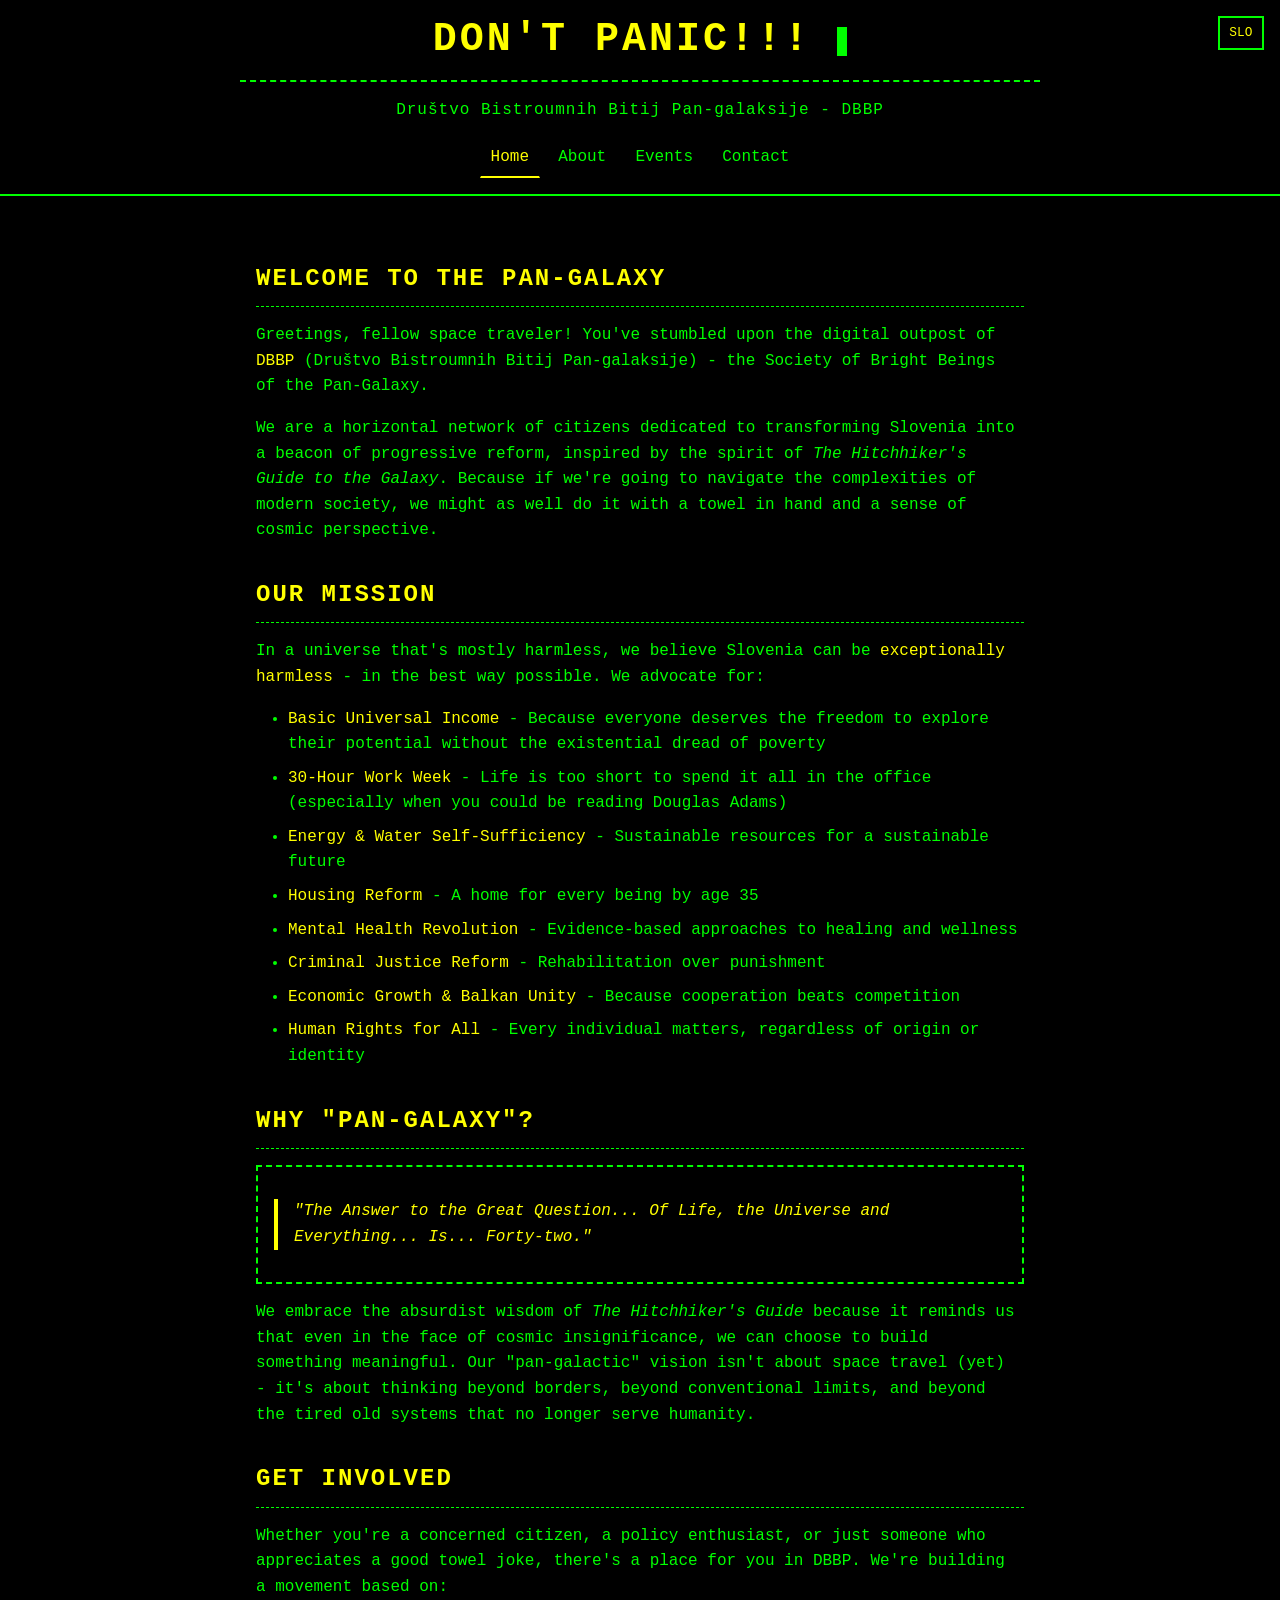
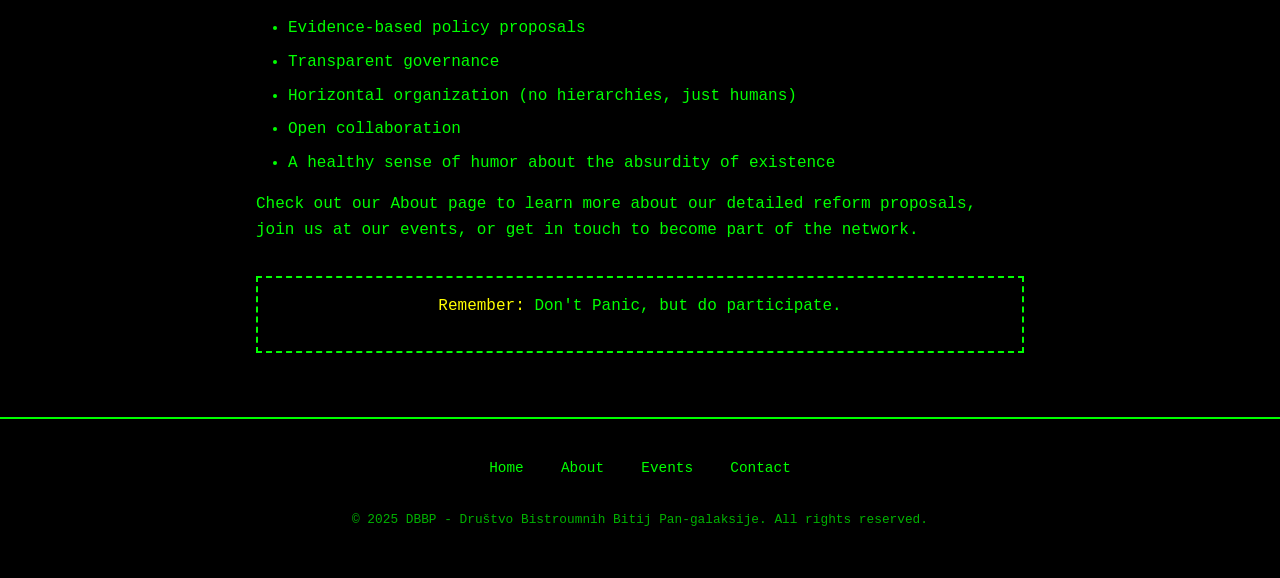
==== index.html @ 8f26a611 "Initial commit" ====
<!DOCTYPE html>
<html lang="en">
<head>
  <meta charset="utf-8">
  <meta name="viewport" content="width=device-width, initial-scale=1">
  <meta name="description" content="DBBP - Society of Bright Beings of the Pan-Galaxy. A Slovenian association inspired by The Hitchhiker's Guide to the Galaxy, advocating for progressive social reforms.">
  <title>Don't Panic!!! - DBBP</title>
  <link rel="stylesheet" href="styles.css">
</head>
<body>
  <a href="#main" class="skip-link">Skip to main content</a>

  <header>
    <a href="index-slo.html" class="lang-toggle" aria-label="Switch to Slovenian">SLO</a>

    <div class="header-content">
      <div class="site-title">
        <h1>
          <span class="panic-message">Don't Panic!!!</span>
          <span class="blinking-cursor" aria-hidden="true"></span>
        </h1>
        <p class="site-subtitle">Društvo Bistroumnih Bitij Pan-galaksije - DBBP</p>
      </div>
    </div>

    <div class="nav-container">
      <nav aria-label="Main navigation">
        <ul>
          <li><a href="index.html" class="active">Home</a></li>
          <li><a href="about.html">About</a></li>
          <li><a href="events.html">Events</a></li>
          <li><a href="contact.html">Contact</a></li>
        </ul>
      </nav>
    </div>
  </header>

  <main id="main">
    <section>
      <h2>Welcome to the Pan-Galaxy</h2>
      <p>Greetings, fellow space traveler! You've stumbled upon the digital outpost of <span class="highlight">DBBP</span> (Društvo Bistroumnih Bitij Pan-galaksije) - the Society of Bright Beings of the Pan-Galaxy.</p>

      <p>We are a horizontal network of citizens dedicated to transforming Slovenia into a beacon of progressive reform, inspired by the spirit of <em>The Hitchhiker's Guide to the Galaxy</em>. Because if we're going to navigate the complexities of modern society, we might as well do it with a towel in hand and a sense of cosmic perspective.</p>
    </section>

    <section>
      <h2>Our Mission</h2>
      <p>In a universe that's mostly harmless, we believe Slovenia can be <span class="highlight">exceptionally harmless</span> - in the best way possible. We advocate for:</p>

      <ul>
        <li><span class="highlight">Basic Universal Income</span> - Because everyone deserves the freedom to explore their potential without the existential dread of poverty</li>
        <li><span class="highlight">30-Hour Work Week</span> - Life is too short to spend it all in the office (especially when you could be reading Douglas Adams)</li>
        <li><span class="highlight">Energy & Water Self-Sufficiency</span> - Sustainable resources for a sustainable future</li>
        <li><span class="highlight">Housing Reform</span> - A home for every being by age 35</li>
        <li><span class="highlight">Mental Health Revolution</span> - Evidence-based approaches to healing and wellness</li>
        <li><span class="highlight">Criminal Justice Reform</span> - Rehabilitation over punishment</li>
        <li><span class="highlight">Economic Growth & Balkan Unity</span> - Because cooperation beats competition</li>
        <li><span class="highlight">Human Rights for All</span> - Every individual matters, regardless of origin or identity</li>
      </ul>
    </section>

    <section>
      <h2>Why "Pan-Galaxy"?</h2>
      <div class="box">
        <blockquote>
          "The Answer to the Great Question... Of Life, the Universe and Everything... Is... Forty-two."
        </blockquote>
      </div>

      <p>We embrace the absurdist wisdom of <em>The Hitchhiker's Guide</em> because it reminds us that even in the face of cosmic insignificance, we can choose to build something meaningful. Our "pan-galactic" vision isn't about space travel (yet) - it's about thinking beyond borders, beyond conventional limits, and beyond the tired old systems that no longer serve humanity.</p>
    </section>

    <section>
      <h2>Get Involved</h2>
      <p>Whether you're a concerned citizen, a policy enthusiast, or just someone who appreciates a good towel joke, there's a place for you in DBBP. We're building a movement based on:</p>

      <ul>
        <li>Evidence-based policy proposals</li>
        <li>Transparent governance</li>
        <li>Horizontal organization (no hierarchies, just humans)</li>
        <li>Open collaboration</li>
        <li>A healthy sense of humor about the absurdity of existence</li>
      </ul>

      <p>Check out our <a href="about.html">About page</a> to learn more about our detailed reform proposals, join us at our <a href="events.html">events</a>, or <a href="contact.html">get in touch</a> to become part of the network.</p>
    </section>

    <section>
      <div class="box">
        <p style="text-align: center;"><span class="highlight">Remember:</span> Don't Panic, but do participate.</p>
      </div>
    </section>
  </main>

  <footer>
    <nav class="footer-nav" aria-label="Footer navigation">
      <ul>
        <li><a href="index.html">Home</a></li>
        <li><a href="about.html">About</a></li>
        <li><a href="events.html">Events</a></li>
        <li><a href="contact.html">Contact</a></li>
      </ul>
    </nav>
    <p class="copyright">&copy; 2025 DBBP - Društvo Bistroumnih Bitij Pan-galaksije. All rights reserved.</p>
  </footer>
</body>
</html>
---- styles.css ----
/* ============================================
   DBBP Website Styles
   Pure CSS3 - No JavaScript
   Hitchhiker's Guide Aesthetic
   ============================================ */

/* ============================================
   CSS Custom Properties
   ============================================ */
:root {
  --bg-black: #000;
  --text-green: #0f0;
  --accent-yellow: #ff0;
  --border-green: #0f0;
  --font-mono: 'Courier New', Courier, monospace;
  --max-width: 800px;
  --spacing-sm: 0.5rem;
  --spacing-md: 1rem;
  --spacing-lg: 2rem;
  --transition-speed: 0.3s;
}

/* ============================================
   Reset & Base Styles
   ============================================ */
* {
  margin: 0;
  padding: 0;
  box-sizing: border-box;
}

html {
  font-size: 16px;
  scroll-behavior: smooth;
}

body {
  background-color: var(--bg-black);
  color: var(--text-green);
  font-family: var(--font-mono);
  line-height: 1.6;
  min-height: 100vh;
  display: flex;
  flex-direction: column;
}

/* ============================================
   Typography
   ============================================ */
h1, h2, h3, h4, h5, h6 {
  color: var(--accent-yellow);
  text-transform: uppercase;
  margin-bottom: var(--spacing-md);
  letter-spacing: 2px;
}

h1 {
  font-size: 2rem;
  border-bottom: 2px dashed var(--border-green);
  padding-bottom: var(--spacing-sm);
}

h2 {
  font-size: 1.5rem;
  border-bottom: 1px dashed var(--border-green);
  padding-bottom: var(--spacing-sm);
  margin-top: var(--spacing-lg);
}

h3 {
  font-size: 1.2rem;
}

p {
  margin-bottom: var(--spacing-md);
}

/* ============================================
   Links
   ============================================ */
a {
  color: var(--text-green);
  text-decoration: none;
  transition: color var(--transition-speed), text-decoration var(--transition-speed);
}

a:hover,
a:focus {
  color: var(--accent-yellow);
  text-decoration: underline;
}

a:focus {
  outline: 2px solid var(--accent-yellow);
  outline-offset: 2px;
}

a:active {
  color: var(--accent-yellow);
  background-color: rgba(255, 255, 0, 0.15);
  text-decoration: underline;
}

/* ============================================
   Header
   ============================================ */
header {
  position: sticky;
  top: 0;
  background-color: var(--bg-black);
  border-bottom: 2px solid var(--border-green);
  padding: var(--spacing-sm) var(--spacing-md);
  z-index: 1000;
}

.header-content {
  max-width: var(--max-width);
  margin: 0 auto;
}

.site-title {
  text-align: center;
  margin-bottom: var(--spacing-sm);
}

.panic-message {
  font-size: 2.5rem;
  color: var(--accent-yellow);
  letter-spacing: 3px;
  display: inline-block;
}

.blinking-cursor {
  display: inline-block;
  width: 10px;
  height: 1.8rem;
  background-color: var(--text-green);
  margin-left: 5px;
  animation: blink 1s step-end infinite;
  vertical-align: middle;
}

@keyframes blink {
  0%, 50% { opacity: 1; }
  51%, 100% { opacity: 0; }
}

@media (prefers-reduced-motion: reduce) {
  .blinking-cursor {
    animation: none;
    opacity: 0.7;
  }

  html {
    scroll-behavior: auto;
  }

  *, *::before, *::after {
    animation-duration: 0.01ms !important;
    animation-iteration-count: 1 !important;
    transition-duration: 0.01ms !important;
  }
}

.site-subtitle {
  color: var(--text-green);
  font-size: 1rem;
  text-transform: none;
  letter-spacing: 1px;
  margin-top: var(--spacing-sm);
  border: none;
}

/* ============================================
   Language Toggle
   ============================================ */
.lang-toggle {
  position: absolute;
  top: var(--spacing-md);
  right: var(--spacing-md);
  padding: 0.3rem 0.6rem;
  border: 2px solid var(--border-green);
  background-color: var(--bg-black);
  color: var(--accent-yellow);
  font-family: var(--font-mono);
  font-size: 0.8rem;
  cursor: pointer;
  transition: all var(--transition-speed);
  text-decoration: none;
  display: inline-block;
}

.lang-toggle:hover,
.lang-toggle:focus {
  background-color: var(--accent-yellow);
  color: var(--bg-black);
  text-decoration: none;
}

.lang-toggle:active {
  background-color: var(--text-green);
  color: var(--bg-black);
  transform: scale(0.98);
}

/* Language indicator - show arrow for "switch to" */
body[lang="en"] .lang-toggle[href*="slo"]::before,
body[lang="sl"] .lang-toggle[href*="index.html"]::before {
  content: '→ ';
  color: var(--text-green);
}

/* ============================================
   Navigation
   ============================================ */
.nav-container {
  max-width: var(--max-width);
  margin: 0 auto;
}

nav ul {
  list-style: none;
  display: flex;
  justify-content: center;
  flex-wrap: wrap;
  gap: var(--spacing-sm);
  margin: 0;
}

nav ul li {
  display: inline-block;
}

nav ul li a {
  display: block;
  padding: 0.3rem 0.6rem;
  color: var(--text-green);
  border: 1px solid transparent;
  transition: all var(--transition-speed);
}

nav ul li a:hover,
nav ul li a:focus {
  color: var(--accent-yellow);
  border: 1px dashed var(--border-green);
  text-decoration: none;
}

nav ul li a.active {
  color: var(--accent-yellow);
  border-bottom: 2px solid var(--accent-yellow);
}

nav ul li a:active {
  color: var(--accent-yellow);
  background-color: rgba(255, 255, 0, 0.1);
  border: 1px solid var(--accent-yellow);
  transform: translateY(1px);
}

/* ============================================
   Main Content
   ============================================ */
main {
  flex: 1;
  max-width: var(--max-width);
  margin: 0 auto;
  padding: var(--spacing-lg) var(--spacing-md);
  width: 100%;
}

section {
  margin-bottom: var(--spacing-lg);
}

/* ============================================
   Lists
   ============================================ */
ul, ol {
  margin-left: var(--spacing-lg);
  margin-bottom: var(--spacing-md);
}

li {
  margin-bottom: var(--spacing-sm);
}

/* ============================================
   Footer
   ============================================ */
footer {
  border-top: 2px solid var(--border-green);
  padding: var(--spacing-lg) var(--spacing-md);
  text-align: center;
  margin-top: auto;
}

.footer-nav {
  margin-bottom: var(--spacing-md);
}

.footer-nav ul {
  list-style: none;
  display: flex;
  justify-content: center;
  flex-wrap: nowrap;
  gap: var(--spacing-md);
  margin: 0;
}

.footer-nav ul li a {
  font-size: 0.9rem;
}

.copyright {
  font-size: 0.8rem;
  color: var(--text-green);
  opacity: 0.7;
  margin-top: var(--spacing-md);
}

/* ============================================
   Special Elements
   ============================================ */
.highlight {
  color: var(--accent-yellow);
}

.box {
  border: 2px dashed var(--border-green);
  padding: var(--spacing-md);
  margin: var(--spacing-md) 0;
}

blockquote {
  border-left: 4px solid var(--accent-yellow);
  padding-left: var(--spacing-md);
  margin: var(--spacing-md) 0;
  font-style: italic;
  color: var(--accent-yellow);
}

/* ============================================
   404 Page
   ============================================ */
.error-page {
  text-align: center;
  padding: var(--spacing-lg);
}

.error-code {
  font-size: 5rem;
  color: var(--accent-yellow);
  margin-bottom: var(--spacing-md);
}

/* ============================================
   Responsive Design - Mobile
   ============================================ */
@media (max-width: 768px) {
  html {
    font-size: 16px;
  }

  h1 {
    font-size: 1.5rem;
    margin-bottom: var(--spacing-sm);
    border-bottom: 1px dashed var(--border-green);
    padding-bottom: 0.25rem;
  }

  .panic-message {
    font-size: 1.5rem;
    letter-spacing: 1.5px;
  }

  .blinking-cursor {
    height: 1.3rem;
    width: 8px;
  }

  .site-subtitle {
    display: none;
  }

  h2 {
    font-size: 1.25rem;
    margin-top: var(--spacing-md);
  }

  h3 {
    font-size: 1.1rem;
  }

  /* Small header at top on mobile */
  .header-content {
    display: flex;
    align-items: center;
    justify-content: center;
    gap: var(--spacing-sm);
  }

  .site-title {
    margin-bottom: 0;
    text-align: left;
  }

  .lang-toggle {
    position: static;
    display: inline-flex;
    align-items: center;
    justify-content: center;
    margin: 0;
    padding: 0.5rem 0.75rem;
    font-size: 0.75rem;
    min-height: 44px;
    min-width: 44px;
    vertical-align: middle;
  }

  /* Mobile navigation - sticky to bottom */
  .nav-container {
    position: fixed;
    bottom: 0;
    left: 0;
    right: 0;
    background-color: var(--bg-black);
    border-top: 2px solid var(--border-green);
    border-bottom: none;
    z-index: 1000;
    padding: 0.25rem 0;
  }

  nav ul {
    display: flex;
    flex-direction: row;
    justify-content: center;
    flex-wrap: nowrap;
    gap: 0.2rem;
    margin: 0;
  }

  nav ul li {
    display: inline-block;
  }

  nav ul li a {
    padding: 0.625rem 0.75rem;
    display: flex;
    align-items: center;
    font-size: 0.875rem;
    min-height: 44px;
  }

  /* Footer adjustments - hide redundant nav on mobile */
  .footer-nav {
    display: none;
  }

  .copyright {
    font-size: 0.7rem;
    margin-top: 0;
    text-align: center;
  }

  header {
    position: relative;
    padding: 0.4rem var(--spacing-sm);
    border-bottom: 1px solid var(--border-green);
  }

  .header-content {
    max-width: 100%;
  }

  footer {
    padding: var(--spacing-sm);
    margin-bottom: 2.5rem;
  }

  main {
    padding: var(--spacing-md) var(--spacing-sm);
    padding-bottom: 3rem;
  }
}

/* ============================================
   Tablet adjustments
   ============================================ */
@media (min-width: 769px) and (max-width: 1024px) {
  nav ul {
    gap: var(--spacing-sm);
  }

  nav ul li a {
    padding: var(--spacing-sm);
  }
}

/* ============================================
   Accessibility
   ============================================ */
:focus-visible {
  outline: 2px solid var(--accent-yellow);
  outline-offset: 2px;
}

/* Skip to main content link */
.skip-link {
  position: absolute;
  top: -40px;
  left: 0;
  background: var(--accent-yellow);
  color: var(--bg-black);
  padding: var(--spacing-sm);
  z-index: 100;
}

.skip-link:focus {
  top: 0;
}

/* ============================================
   Print Styles
   ============================================ */
@media print {
  body {
    background: white;
    color: black;
  }

  header, footer, .lang-toggle, .menu-icon {
    display: none;
  }

  a {
    color: black;
    text-decoration: underline;
  }
}
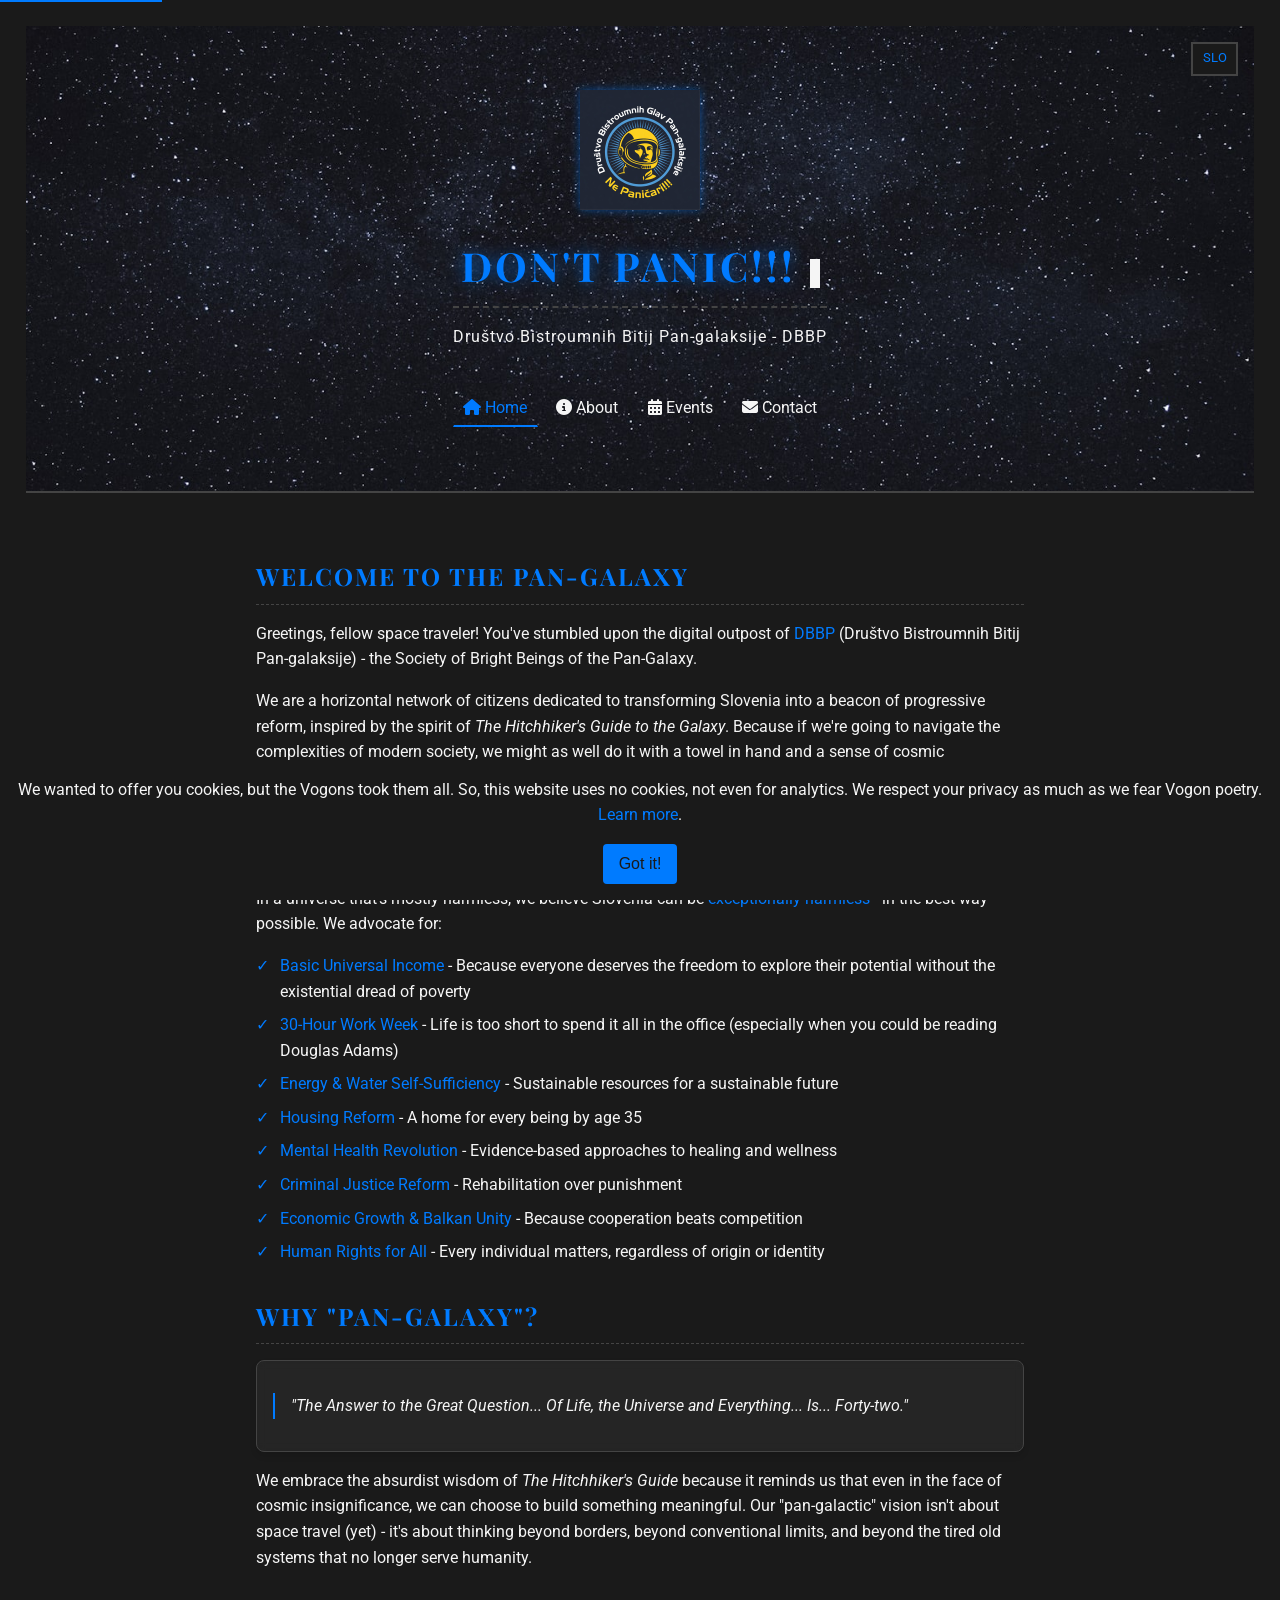
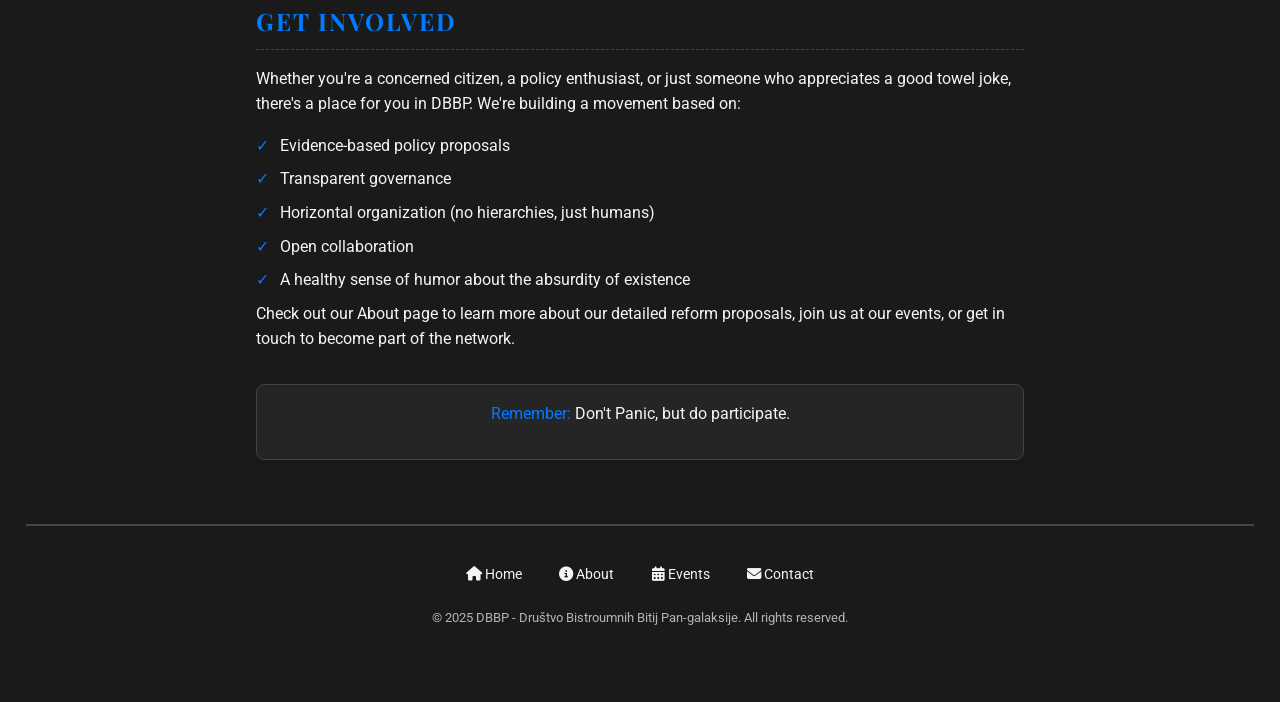
==== commit 44ca6677: "update visual look" ====
--- a/index.html
+++ b/index.html
@@ -5,15 +5,20 @@
   <meta name="viewport" content="width=device-width, initial-scale=1">
   <meta name="description" content="DBBP - Society of Bright Beings of the Pan-Galaxy. A Slovenian association inspired by The Hitchhiker's Guide to the Galaxy, advocating for progressive social reforms.">
   <title>Don't Panic!!! - DBBP</title>
+  <link rel="preconnect" href="https://fonts.googleapis.com">
+  <link rel="preconnect" href="https://fonts.gstatic.com" crossorigin>
+  <link href="https://fonts.googleapis.com/css2?family=Playfair+Display:wght@700&family=Roboto:wght@400;700&display=swap" rel="stylesheet">
+  <link rel="stylesheet" href="https://cdnjs.cloudflare.com/ajax/libs/font-awesome/6.2.0/css/all.min.css">
   <link rel="stylesheet" href="styles.css">
 </head>
 <body>
   <a href="#main" class="skip-link">Skip to main content</a>
 
-  <header>
+  <header class="hero-background">
     <a href="index-slo.html" class="lang-toggle" aria-label="Switch to Slovenian">SLO</a>
 
     <div class="header-content">
+      <img src="Img/LOGO-favourite.png" alt="DBBP Logo" class="site-logo">
       <div class="site-title">
         <h1>
           <span class="panic-message">Don't Panic!!!</span>
@@ -21,19 +26,20 @@
         </h1>
         <p class="site-subtitle">Društvo Bistroumnih Bitij Pan-galaksije - DBBP</p>
       </div>
-    </div>
-
-    <div class="nav-container">
-      <nav aria-label="Main navigation">
-        <ul>
-          <li><a href="index.html" class="active">Home</a></li>
-          <li><a href="about.html">About</a></li>
-          <li><a href="events.html">Events</a></li>
-          <li><a href="contact.html">Contact</a></li>
-        </ul>
-      </nav>
+      <div class="nav-container">
+        <nav aria-label="Main navigation">
+          <ul>
+            <li><a href="index.html" class="active"><i class="fas fa-home"></i> Home</a></li>
+            <li><a href="about.html"><i class="fas fa-info-circle"></i> About</a></li>
+            <li><a href="events.html"><i class="fas fa-calendar-alt"></i> Events</a></li>
+            <li><a href="contact.html"><i class="fas fa-envelope"></i> Contact</a></li>
+          </ul>
+        </nav>
+      </div>
     </div>
   </header>
+
+
 
   <main id="main">
     <section>
@@ -95,13 +101,18 @@
   <footer>
     <nav class="footer-nav" aria-label="Footer navigation">
       <ul>
-        <li><a href="index.html">Home</a></li>
-        <li><a href="about.html">About</a></li>
-        <li><a href="events.html">Events</a></li>
-        <li><a href="contact.html">Contact</a></li>
+        <li><a href="index.html"><i class="fas fa-home"></i> Home</a></li>
+        <li><a href="about.html"><i class="fas fa-info-circle"></i> About</a></li>
+        <li><a href="events.html"><i class="fas fa-calendar-alt"></i> Events</a></li>
+        <li><a href="contact.html"><i class="fas fa-envelope"></i> Contact</a></li>
       </ul>
     </nav>
     <p class="copyright">&copy; 2025 DBBP - Društvo Bistroumnih Bitij Pan-galaksije. All rights reserved.</p>
   </footer>
+  <div id="cookie-disclaimer">
+    <p>We wanted to offer you cookies, but the Vogons took them all. So, this website uses no cookies, not even for analytics. We respect your privacy as much as we fear Vogon poetry. <a href="about.html">Learn more</a>.</p>
+    <button id="cookie-dismiss" class="btn btn-primary">Got it!</button>
+  </div>
+  <script src="scripts.js" defer></script>
 </body>
 </html>
--- a/styles.css
+++ b/styles.css
@@ -8,11 +8,12 @@
    CSS Custom Properties
    ============================================ */
 :root {
-  --bg-black: #000;
-  --text-green: #0f0;
-  --accent-yellow: #ff0;
-  --border-green: #0f0;
-  --font-mono: 'Courier New', Courier, monospace;
+  --bg-dark: #1A1A1A;
+  --text-light: #F5F5F5;
+  --accent-blue: #007BFF;
+  --border-gray: #444444;
+  --font-body: 'Roboto', sans-serif;
+  --font-heading: 'Playfair Display', serif;
   --max-width: 800px;
   --spacing-sm: 0.5rem;
   --spacing-md: 1rem;
@@ -35,20 +36,23 @@
 }
 
 body {
-  background-color: var(--bg-black);
-  color: var(--text-green);
-  font-family: var(--font-mono);
+  padding: 2vw;
+  background-color: var(--bg-dark);
+  color: var(--text-light);
+  font-family: var(--font-body);
   line-height: 1.6;
   min-height: 100vh;
-  display: flex;
-  flex-direction: column;
+  display: grid;
+  grid-template-rows: auto 1fr auto;
+  /*padding: 5px;*/
 }
 
 /* ============================================
    Typography
    ============================================ */
 h1, h2, h3, h4, h5, h6 {
-  color: var(--accent-yellow);
+  font-family: var(--font-heading);
+  color: var(--accent-blue);
   text-transform: uppercase;
   margin-bottom: var(--spacing-md);
   letter-spacing: 2px;
@@ -56,13 +60,13 @@
 
 h1 {
   font-size: 2rem;
-  border-bottom: 2px dashed var(--border-green);
+  border-bottom: 2px dashed var(--border-gray);
   padding-bottom: var(--spacing-sm);
 }
 
 h2 {
   font-size: 1.5rem;
-  border-bottom: 1px dashed var(--border-green);
+  border-bottom: 1px dashed var(--border-gray);
   padding-bottom: var(--spacing-sm);
   margin-top: var(--spacing-lg);
 }
@@ -79,43 +83,90 @@
    Links
    ============================================ */
 a {
-  color: var(--text-green);
+  color: var(--text-light);
   text-decoration: none;
   transition: color var(--transition-speed), text-decoration var(--transition-speed);
 }
 
 a:hover,
 a:focus {
-  color: var(--accent-yellow);
+  color: var(--accent-blue);
   text-decoration: underline;
 }
 
 a:focus {
-  outline: 2px solid var(--accent-yellow);
+  outline: 2px solid var(--accent-blue);
   outline-offset: 2px;
 }
 
 a:active {
-  color: var(--accent-yellow);
-  background-color: rgba(255, 255, 0, 0.15);
+  color: var(--accent-blue);
+  background-color: rgba(0, 123, 255, 0.15);
   text-decoration: underline;
 }
 
 /* ============================================
+   Buttons
+   ============================================ */
+.btn {
+  display: inline-block;
+  font-weight: 400;
+  color: var(--text-light);
+  text-align: center;
+  vertical-align: middle;
+  cursor: pointer;
+  user-select: none;
+  background-color: transparent;
+  border: 1px solid transparent;
+  padding: 0.5rem 1rem;
+  font-size: 1rem;
+  line-height: 1.5;
+  border-radius: 0.25rem;
+  transition: color 0.15s ease-in-out, background-color 0.15s ease-in-out, border-color 0.15s ease-in-out, box-shadow 0.15s ease-in-out;
+}
+
+.btn-primary {
+  color: #fff;
+  background-color: var(--accent-blue);
+  border-color: var(--accent-blue);
+}
+
+.btn-primary:hover {
+  color: #fff;
+  background-color: #0069d9;
+  border-color: #0062cc;
+}
+
+/* ============================================
    Header
    ============================================ */
+.hero-background {
+  background-image: url('Img/hero-background.jpg');
+  background-size: cover;
+  background-position: center;
+  background-repeat: no-repeat;
+  padding: 4rem 2rem;
+  text-align: center;
+  color: var(--text-light);
+}
+
 header {
   position: sticky;
   top: 0;
-  background-color: var(--bg-black);
-  border-bottom: 2px solid var(--border-green);
+  background-color: rgba(26, 26, 26, 0.8); /* Semi-transparent background */
+  border-bottom: 2px solid var(--border-gray);
   padding: var(--spacing-sm) var(--spacing-md);
   z-index: 1000;
+  backdrop-filter: blur(10px); /* Frosted glass effect */
 }
 
 .header-content {
   max-width: var(--max-width);
   margin: 0 auto;
+  display: flex;
+  flex-direction: column;
+  align-items: center;
+  gap: var(--spacing-md);
 }
 
 .site-title {
@@ -123,18 +174,26 @@
   margin-bottom: var(--spacing-sm);
 }
 
+.site-logo {
+  max-width: 120px;
+  height: auto;
+  margin-bottom: var(--spacing-sm);
+  filter: drop-shadow(0 0 5px rgba(0, 123, 255, 0.5));
+}
+
 .panic-message {
   font-size: 2.5rem;
-  color: var(--accent-yellow);
+  color: var(--accent-blue);
   letter-spacing: 3px;
   display: inline-block;
+  text-shadow: 0 0 15px rgba(0, 123, 255, 0.6);
 }
 
 .blinking-cursor {
   display: inline-block;
   width: 10px;
   height: 1.8rem;
-  background-color: var(--text-green);
+  background-color: var(--text-light);
   margin-left: 5px;
   animation: blink 1s step-end infinite;
   vertical-align: middle;
@@ -163,7 +222,7 @@
 }
 
 .site-subtitle {
-  color: var(--text-green);
+  color: var(--text-light);
   font-size: 1rem;
   text-transform: none;
   letter-spacing: 1px;
@@ -179,10 +238,10 @@
   top: var(--spacing-md);
   right: var(--spacing-md);
   padding: 0.3rem 0.6rem;
-  border: 2px solid var(--border-green);
-  background-color: var(--bg-black);
-  color: var(--accent-yellow);
-  font-family: var(--font-mono);
+  border: 2px solid var(--border-gray);
+  background-color: var(--bg-dark);
+  color: var(--accent-blue);
+  font-family: var(--font-sans);
   font-size: 0.8rem;
   cursor: pointer;
   transition: all var(--transition-speed);
@@ -192,14 +251,14 @@
 
 .lang-toggle:hover,
 .lang-toggle:focus {
-  background-color: var(--accent-yellow);
-  color: var(--bg-black);
+  background-color: var(--accent-blue);
+  color: var(--bg-dark);
   text-decoration: none;
 }
 
 .lang-toggle:active {
-  background-color: var(--text-green);
-  color: var(--bg-black);
+  background-color: #0056b3; /* Darker blue for active state */
+  color: var(--bg-dark);
   transform: scale(0.98);
 }
 
@@ -207,7 +266,7 @@
 body[lang="en"] .lang-toggle[href*="slo"]::before,
 body[lang="sl"] .lang-toggle[href*="index.html"]::before {
   content: '→ ';
-  color: var(--text-green);
+  color: var(--text-light);
 }
 
 /* ============================================
@@ -234,27 +293,27 @@
 nav ul li a {
   display: block;
   padding: 0.3rem 0.6rem;
-  color: var(--text-green);
+  color: var(--text-light);
   border: 1px solid transparent;
   transition: all var(--transition-speed);
 }
 
 nav ul li a:hover,
 nav ul li a:focus {
-  color: var(--accent-yellow);
-  border: 1px dashed var(--border-green);
+  color: var(--accent-blue);
+  border: 1px dashed var(--border-gray);
   text-decoration: none;
 }
 
 nav ul li a.active {
-  color: var(--accent-yellow);
-  border-bottom: 2px solid var(--accent-yellow);
+  color: var(--accent-blue);
+  border-bottom: 2px solid var(--accent-blue);
 }
 
 nav ul li a:active {
-  color: var(--accent-yellow);
-  background-color: rgba(255, 255, 0, 0.1);
-  border: 1px solid var(--accent-yellow);
+  color: var(--accent-blue);
+  background-color: rgba(0, 123, 255, 0.1);
+  border: 1px solid var(--accent-blue);
   transform: translateY(1px);
 }
 
@@ -271,25 +330,46 @@
 
 section {
   margin-bottom: var(--spacing-lg);
+  animation: fadeIn 1s ease-in-out;
+}
+
+@keyframes fadeIn {
+  from {
+    opacity: 0;
+    transform: translateY(20px);
+  }
+  to {
+    opacity: 1;
+    transform: translateY(0);
+  }
 }
 
 /* ============================================
    Lists
    ============================================ */
-ul, ol {
-  margin-left: var(--spacing-lg);
-  margin-bottom: var(--spacing-md);
-}
-
-li {
-  margin-bottom: var(--spacing-sm);
+main ul {
+  list-style: none;
+  padding-left: 0;
+}
+
+main ul li {
+  position: relative;
+  padding-left: 1.5rem;
+  margin-bottom: 0.5rem;
+}
+
+main ul li::before {
+  content: '✓';
+  position: absolute;
+  left: 0;
+  color: var(--accent-blue);
 }
 
 /* ============================================
    Footer
    ============================================ */
 footer {
-  border-top: 2px solid var(--border-green);
+  border-top: 2px solid var(--border-gray);
   padding: var(--spacing-lg) var(--spacing-md);
   text-align: center;
   margin-top: auto;
@@ -314,7 +394,7 @@
 
 .copyright {
   font-size: 0.8rem;
-  color: var(--text-green);
+  color: var(--text-light);
   opacity: 0.7;
   margin-top: var(--spacing-md);
 }
@@ -323,21 +403,25 @@
    Special Elements
    ============================================ */
 .highlight {
-  color: var(--accent-yellow);
+  color: var(--accent-blue);
 }
 
 .box {
-  border: 2px dashed var(--border-green);
+  border: 1px solid var(--border-gray);
+  border-radius: 8px;
   padding: var(--spacing-md);
   margin: var(--spacing-md) 0;
+  background-color: rgba(255, 255, 255, 0.05);
+  backdrop-filter: blur(5px);
+  box-shadow: 0 4px 6px rgba(0, 0, 0, 0.1);
 }
 
 blockquote {
-  border-left: 4px solid var(--accent-yellow);
+  border-left: 2px solid var(--accent-blue);
   padding-left: var(--spacing-md);
   margin: var(--spacing-md) 0;
   font-style: italic;
-  color: var(--accent-yellow);
+  color: var(--text-light);
 }
 
 /* ============================================
@@ -350,7 +434,7 @@
 
 .error-code {
   font-size: 5rem;
-  color: var(--accent-yellow);
+  color: var(--accent-blue);
   margin-bottom: var(--spacing-md);
 }
 
@@ -362,16 +446,20 @@
     font-size: 16px;
   }
 
+  .hero-background {
+    padding: 2rem 1rem;
+  }
+
   h1 {
     font-size: 1.5rem;
     margin-bottom: var(--spacing-sm);
-    border-bottom: 1px dashed var(--border-green);
+    border-bottom: 1px dashed var(--border-gray);
     padding-bottom: 0.25rem;
   }
 
   .panic-message {
-    font-size: 1.5rem;
-    letter-spacing: 1.5px;
+    font-size: 1.2rem;
+    letter-spacing: 1px;
   }
 
   .blinking-cursor {
@@ -394,28 +482,36 @@
 
   /* Small header at top on mobile */
   .header-content {
-    display: flex;
-    align-items: center;
-    justify-content: center;
-    gap: var(--spacing-sm);
+    flex-direction: row;
+    align-items: flex-start;
+    justify-content: flex-start;
+    gap: 10px;
+    padding: 7px;
+    text-align: left;
+  }
+
+  .site-logo {
+	position: absolute;
+	top: 1vw;
+	left: 1vw;*/
+    margin: 0;
+    max-width: 60px;
+    flex-shrink: 0;
+    z-index: 50;
   }
 
   .site-title {
-    margin-bottom: 0;
+    margin: 0;
+    padding-left: 55px;
     text-align: left;
   }
 
   .lang-toggle {
-    position: static;
-    display: inline-flex;
-    align-items: center;
-    justify-content: center;
-    margin: 0;
-    padding: 0.5rem 0.75rem;
-    font-size: 0.75rem;
-    min-height: 44px;
-    min-width: 44px;
-    vertical-align: middle;
+    position: absolute;
+    top: 7px;
+    right: 7px;
+    padding: 0.25rem 0.5rem;
+    font-size: 0.7rem;
   }
 
   /* Mobile navigation - sticky to bottom */
@@ -424,8 +520,8 @@
     bottom: 0;
     left: 0;
     right: 0;
-    background-color: var(--bg-black);
-    border-top: 2px solid var(--border-green);
+    background-color: var(--bg-dark);
+    border-top: 2px solid var(--border-gray);
     border-bottom: none;
     z-index: 1000;
     padding: 0.25rem 0;
@@ -463,14 +559,10 @@
     text-align: center;
   }
 
-  header {
+  header:not(.hero-background) {
     position: relative;
     padding: 0.4rem var(--spacing-sm);
-    border-bottom: 1px solid var(--border-green);
-  }
-
-  .header-content {
-    max-width: 100%;
+    border-bottom: 1px solid var(--border-gray);
   }
 
   footer {
@@ -488,6 +580,10 @@
    Tablet adjustments
    ============================================ */
 @media (min-width: 769px) and (max-width: 1024px) {
+  .nav-container {
+    margin: 0;
+  }
+
   nav ul {
     gap: var(--spacing-sm);
   }
@@ -501,7 +597,7 @@
    Accessibility
    ============================================ */
 :focus-visible {
-  outline: 2px solid var(--accent-yellow);
+  outline: 2px solid var(--accent-blue);
   outline-offset: 2px;
 }
 
@@ -510,8 +606,8 @@
   position: absolute;
   top: -40px;
   left: 0;
-  background: var(--accent-yellow);
-  color: var(--bg-black);
+  background: var(--accent-blue);
+  color: var(--bg-dark);
   padding: var(--spacing-sm);
   z-index: 100;
 }
@@ -537,4 +633,119 @@
     color: black;
     text-decoration: underline;
   }
-}
+
+  h1, h2, h3, h4, h5, h6 {
+    color: black;
+    border-bottom-color: black;
+  }
+
+  .step-card {
+    border: 1px solid black;
+    background-color: transparent !important;
+    color: black;
+    page-break-inside: avoid;
+    box-shadow: none;
+  }
+
+  .step-number {
+    color: black;
+    opacity: 1;
+  }
+  
+  .toc-nav {
+    display: none;
+  }
+}
+
+/* ============================================
+   42 Steps Page Styles
+   ============================================ */
+.intro-section {
+  text-align: center;
+  margin-bottom: var(--spacing-lg);
+}
+
+.steps-container {
+  display: flex;
+  flex-direction: column;
+  gap: var(--spacing-lg);
+}
+
+.steps-group h3 {
+  border-bottom: 1px dashed var(--border-gray);
+  padding-bottom: var(--spacing-sm);
+  margin-bottom: var(--spacing-md);
+  color: var(--accent-blue);
+}
+
+.steps-grid {
+  display: grid;
+  grid-template-columns: repeat(auto-fill, minmax(300px, 1fr));
+  gap: var(--spacing-md);
+}
+
+.step-card {
+  border: 1px solid var(--border-gray);
+  padding: var(--spacing-md);
+  position: relative;
+  transition: transform var(--transition-speed), box-shadow var(--transition-speed);
+  background-color: #2a2a2a; /* Darker gray for step cards */
+}
+
+.step-card:hover {
+  transform: translateY(-2px);
+  box-shadow: 0 4px 12px rgba(0, 123, 255, 0.3); /* More prominent blue shadow */
+  border-color: var(--accent-blue);
+}
+
+.step-number {
+  display: block;
+  font-size: 2rem;
+  font-weight: bold;
+  color: var(--accent-blue);
+  opacity: 0.5;
+  margin-bottom: var(--spacing-sm);
+}
+
+.step-card p {
+  margin: 0;
+}
+
+@media (max-width: 600px) {
+  .steps-grid {
+    grid-template-columns: 1fr;
+  }
+}
+
+/* ============================================
+   Cookie Disclaimer
+   ============================================ */
+#cookie-disclaimer {
+  position: fixed;
+  bottom: 0;
+  left: 0;
+  width: 100%;
+  background-color: #1a1a1a;
+  color: #f5f5f5;
+  padding: 1rem;
+  text-align: center;
+  z-index: 2000;
+  display: none; /* Hidden by default */
+}
+#cookie-disclaimer p {
+  margin: 0 0 1rem 0;
+}
+#cookie-disclaimer a {
+  color: var(--accent-blue);
+}
+#cookie-dismiss {
+  background-color: var(--accent-blue);
+  color: var(--bg-dark);
+  border: none;
+  padding: 0.5rem 1rem;
+  cursor: pointer;
+  transition: background-color var(--transition-speed);
+}
+#cookie-dismiss:hover {
+  background-color: #0056b3;
+}
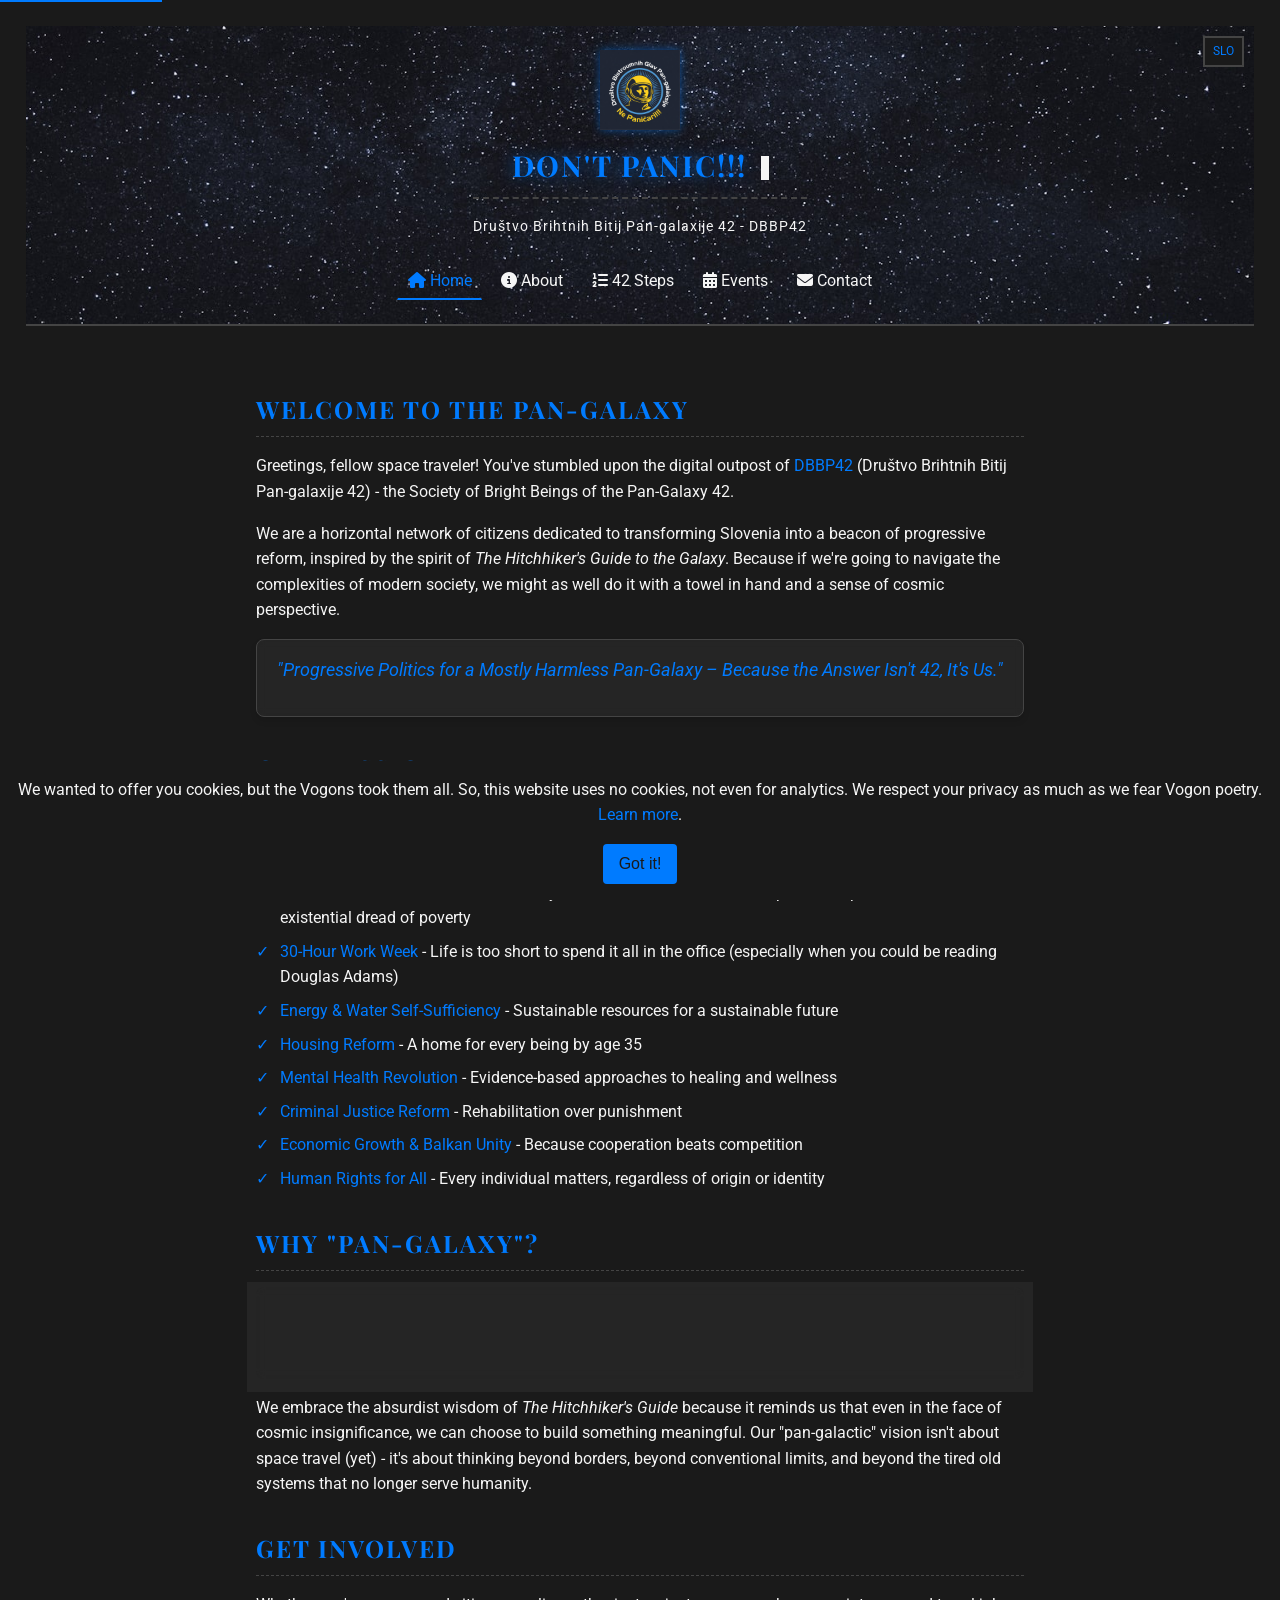
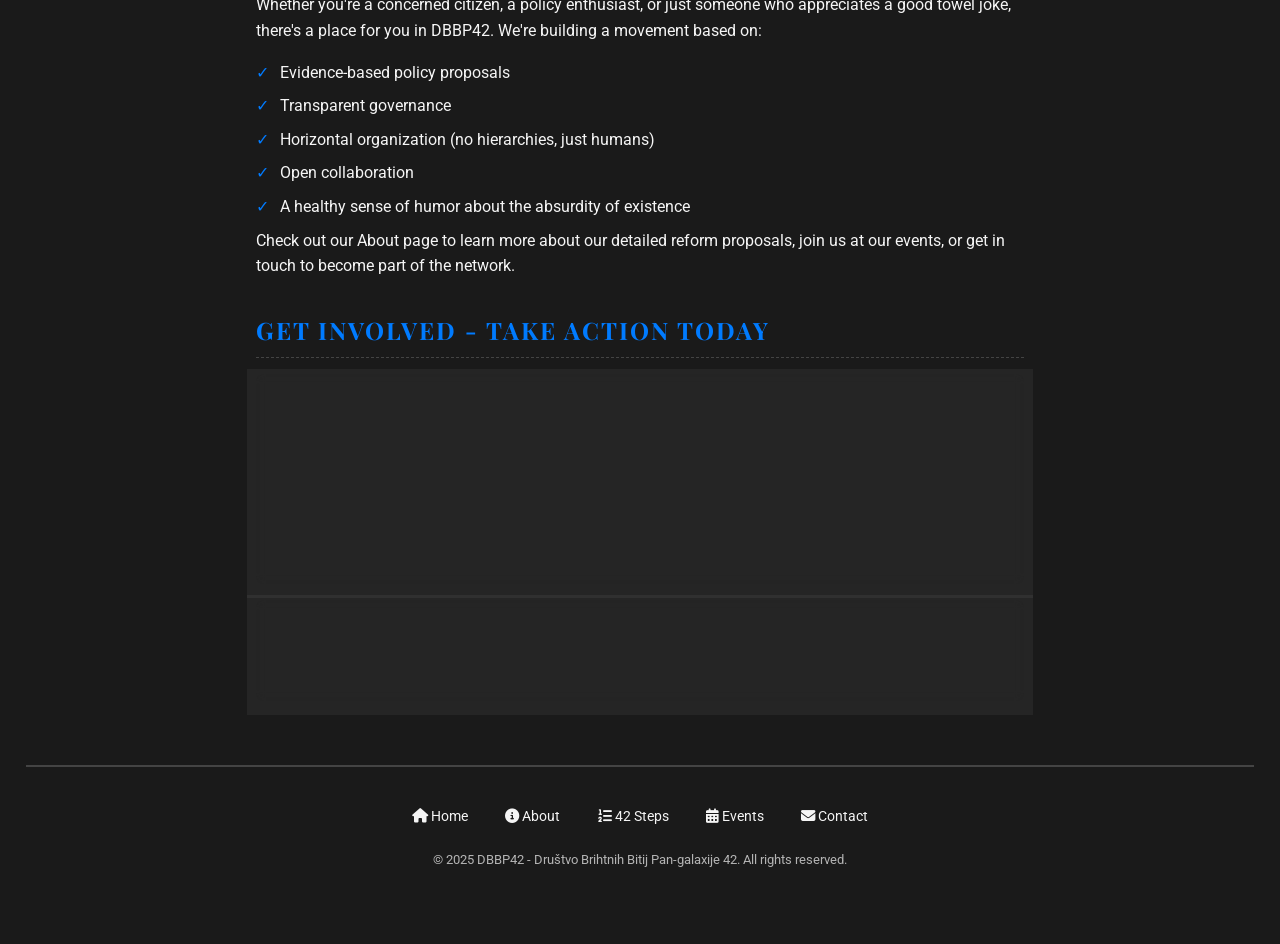
==== commit 39c74ee8: "update nav, fool-proof text" ====
--- a/index.html
+++ b/index.html
@@ -3,8 +3,8 @@
 <head>
   <meta charset="utf-8">
   <meta name="viewport" content="width=device-width, initial-scale=1">
-  <meta name="description" content="DBBP - Society of Bright Beings of the Pan-Galaxy. A Slovenian association inspired by The Hitchhiker's Guide to the Galaxy, advocating for progressive social reforms.">
-  <title>Don't Panic!!! - DBBP</title>
+  <meta name="description" content="DBBP42 - Society of Bright Beings of the Pan-Galaxy 42. A Slovenian association inspired by The Hitchhiker's Guide to the Galaxy, advocating for progressive social reforms.">
+  <title>Don't Panic!!! - DBBP42</title>
   <link rel="preconnect" href="https://fonts.googleapis.com">
   <link rel="preconnect" href="https://fonts.gstatic.com" crossorigin>
   <link href="https://fonts.googleapis.com/css2?family=Playfair+Display:wght@700&family=Roboto:wght@400;700&display=swap" rel="stylesheet">
@@ -15,22 +15,29 @@
   <a href="#main" class="skip-link">Skip to main content</a>
 
   <header class="hero-background">
+    <input type="checkbox" id="menu-toggle" class="menu-toggle" aria-label="Toggle navigation menu">
     <a href="index-slo.html" class="lang-toggle" aria-label="Switch to Slovenian">SLO</a>
 
     <div class="header-content">
-      <img src="Img/LOGO-favourite.png" alt="DBBP Logo" class="site-logo">
+      <label for="menu-toggle" class="hamburger" aria-label="Menu">
+        <span></span>
+        <span></span>
+        <span></span>
+      </label>
+      <img src="Img/LOGO-favourite.png" alt="DBBP42 Logo" class="site-logo">
       <div class="site-title">
         <h1>
           <span class="panic-message">Don't Panic!!!</span>
           <span class="blinking-cursor" aria-hidden="true"></span>
         </h1>
-        <p class="site-subtitle">Društvo Bistroumnih Bitij Pan-galaksije - DBBP</p>
+        <p class="site-subtitle">Društvo Brihtnih Bitij Pan-galaxije 42 - DBBP42</p>
       </div>
       <div class="nav-container">
         <nav aria-label="Main navigation">
           <ul>
             <li><a href="index.html" class="active"><i class="fas fa-home"></i> Home</a></li>
             <li><a href="about.html"><i class="fas fa-info-circle"></i> About</a></li>
+            <li><a href="42-steps.html"><i class="fas fa-list-ol"></i> 42 Steps</a></li>
             <li><a href="events.html"><i class="fas fa-calendar-alt"></i> Events</a></li>
             <li><a href="contact.html"><i class="fas fa-envelope"></i> Contact</a></li>
           </ul>
@@ -44,9 +51,15 @@
   <main id="main">
     <section>
       <h2>Welcome to the Pan-Galaxy</h2>
-      <p>Greetings, fellow space traveler! You've stumbled upon the digital outpost of <span class="highlight">DBBP</span> (Društvo Bistroumnih Bitij Pan-galaksije) - the Society of Bright Beings of the Pan-Galaxy.</p>
+      <p>Greetings, fellow space traveler! You've stumbled upon the digital outpost of <span class="highlight">DBBP42</span> (Društvo Brihtnih Bitij Pan-galaxije 42) - the Society of Bright Beings of the Pan-Galaxy 42.</p>
 
       <p>We are a horizontal network of citizens dedicated to transforming Slovenia into a beacon of progressive reform, inspired by the spirit of <em>The Hitchhiker's Guide to the Galaxy</em>. Because if we're going to navigate the complexities of modern society, we might as well do it with a towel in hand and a sense of cosmic perspective.</p>
+
+      <div class="box">
+        <p style="text-align: center; font-size: 1.1rem; font-style: italic;">
+          <span class="highlight">"Progressive Politics for a Mostly Harmless Pan-Galaxy – Because the Answer Isn't 42, It's Us."</span>
+        </p>
+      </div>
     </section>
 
     <section>
@@ -78,7 +91,7 @@
 
     <section>
       <h2>Get Involved</h2>
-      <p>Whether you're a concerned citizen, a policy enthusiast, or just someone who appreciates a good towel joke, there's a place for you in DBBP. We're building a movement based on:</p>
+      <p>Whether you're a concerned citizen, a policy enthusiast, or just someone who appreciates a good towel joke, there's a place for you in DBBP42. We're building a movement based on:</p>
 
       <ul>
         <li>Evidence-based policy proposals</li>
@@ -92,8 +105,19 @@
     </section>
 
     <section>
+      <h2>Get Involved - Take Action Today</h2>
       <div class="box">
-        <p style="text-align: center;"><span class="highlight">Remember:</span> Don't Panic, but do participate.</p>
+        <p><span class="highlight">Ready to make a difference?</span> Here's how you can start:</p>
+        <ul>
+          <li><strong>Join the Revolution:</strong> <a href="contact.html">Sign up for updates</a> and become part of our pan-galactic network</li>
+          <li><strong>Support Real Change:</strong> Learn about our <a href="about.html">9-point reform plan</a> and how it can transform Slovenia</li>
+          <li><strong>42 Steps to Zero Tolerance:</strong> <a href="42-steps.html">Pledge your support</a> for ending sexual violence</li>
+          <li><strong>Attend Our Events:</strong> Check out our <a href="events.html">upcoming gatherings</a> - towels optional but encouraged</li>
+        </ul>
+      </div>
+
+      <div class="box">
+        <p style="text-align: center;"><span class="highlight">Remember:</span> Don't Panic, but do participate. The future isn't written by algorithms - it's written by people like you.</p>
       </div>
     </section>
   </main>
@@ -103,11 +127,12 @@
       <ul>
         <li><a href="index.html"><i class="fas fa-home"></i> Home</a></li>
         <li><a href="about.html"><i class="fas fa-info-circle"></i> About</a></li>
+        <li><a href="42-steps.html"><i class="fas fa-list-ol"></i> 42 Steps</a></li>
         <li><a href="events.html"><i class="fas fa-calendar-alt"></i> Events</a></li>
         <li><a href="contact.html"><i class="fas fa-envelope"></i> Contact</a></li>
       </ul>
     </nav>
-    <p class="copyright">&copy; 2025 DBBP - Društvo Bistroumnih Bitij Pan-galaksije. All rights reserved.</p>
+    <p class="copyright">&copy; 2025 DBBP42 - Društvo Brihtnih Bitij Pan-galaxije 42. All rights reserved.</p>
   </footer>
   <div id="cookie-disclaimer">
     <p>We wanted to offer you cookies, but the Vogons took them all. So, this website uses no cookies, not even for analytics. We respect your privacy as much as we fear Vogon poetry. <a href="about.html">Learn more</a>.</p>
--- a/styles.css
+++ b/styles.css
@@ -145,7 +145,7 @@
   background-size: cover;
   background-position: center;
   background-repeat: no-repeat;
-  padding: 4rem 2rem;
+  padding: 1.5rem 2rem;
   text-align: center;
   color: var(--text-light);
 }
@@ -166,33 +166,33 @@
   display: flex;
   flex-direction: column;
   align-items: center;
-  gap: var(--spacing-md);
+  gap: var(--spacing-sm);
 }
 
 .site-title {
   text-align: center;
-  margin-bottom: var(--spacing-sm);
+  margin-bottom: 0;
 }
 
 .site-logo {
-  max-width: 120px;
+  max-width: 80px;
   height: auto;
-  margin-bottom: var(--spacing-sm);
+  margin-bottom: 0;
   filter: drop-shadow(0 0 5px rgba(0, 123, 255, 0.5));
 }
 
 .panic-message {
-  font-size: 2.5rem;
-  color: var(--accent-blue);
-  letter-spacing: 3px;
+  font-size: 1.8rem;
+  color: var(--accent-blue);
+  letter-spacing: 2px;
   display: inline-block;
   text-shadow: 0 0 15px rgba(0, 123, 255, 0.6);
 }
 
 .blinking-cursor {
   display: inline-block;
-  width: 10px;
-  height: 1.8rem;
+  width: 8px;
+  height: 1.5rem;
   background-color: var(--text-light);
   margin-left: 5px;
   animation: blink 1s step-end infinite;
@@ -223,10 +223,10 @@
 
 .site-subtitle {
   color: var(--text-light);
-  font-size: 1rem;
+  font-size: 0.9rem;
   text-transform: none;
   letter-spacing: 1px;
-  margin-top: var(--spacing-sm);
+  margin-top: 0.25rem;
   border: none;
 }
 
@@ -235,14 +235,14 @@
    ============================================ */
 .lang-toggle {
   position: absolute;
-  top: var(--spacing-md);
-  right: var(--spacing-md);
-  padding: 0.3rem 0.6rem;
+  top: 10px;
+  right: 10px;
+  padding: 0.25rem 0.5rem;
   border: 2px solid var(--border-gray);
   background-color: var(--bg-dark);
   color: var(--accent-blue);
   font-family: var(--font-sans);
-  font-size: 0.8rem;
+  font-size: 0.75rem;
   cursor: pointer;
   transition: all var(--transition-speed);
   text-decoration: none;
@@ -439,6 +439,48 @@
 }
 
 /* ============================================
+   Hamburger Menu (Mobile)
+   ============================================ */
+.menu-toggle {
+  display: none;
+}
+
+.hamburger {
+  display: none;
+  position: fixed;
+  top: 12px;
+  right: 55px;
+  width: 28px;
+  height: 22px;
+  cursor: pointer;
+  z-index: 1001;
+  flex-direction: column;
+  justify-content: space-between;
+}
+
+.hamburger span {
+  display: block;
+  width: 100%;
+  height: 3px;
+  background-color: var(--accent-blue);
+  transition: all 0.3s ease;
+  border-radius: 2px;
+}
+
+/* Hamburger animation when checked */
+.menu-toggle:checked ~ .header-content .hamburger span:nth-child(1) {
+  transform: translateY(10.5px) rotate(45deg);
+}
+
+.menu-toggle:checked ~ .header-content .hamburger span:nth-child(2) {
+  opacity: 0;
+}
+
+.menu-toggle:checked ~ .header-content .hamburger span:nth-child(3) {
+  transform: translateY(-10.5px) rotate(-45deg);
+}
+
+/* ============================================
    Responsive Design - Mobile
    ============================================ */
 @media (max-width: 768px) {
@@ -447,7 +489,7 @@
   }
 
   .hero-background {
-    padding: 2rem 1rem;
+    padding: 1rem 0.5rem;
   }
 
   h1 {
@@ -458,13 +500,13 @@
   }
 
   .panic-message {
-    font-size: 1.2rem;
+    font-size: 1rem;
     letter-spacing: 1px;
   }
 
   .blinking-cursor {
-    height: 1.3rem;
-    width: 8px;
+    height: 1rem;
+    width: 6px;
   }
 
   .site-subtitle {
@@ -478,6 +520,11 @@
 
   h3 {
     font-size: 1.1rem;
+  }
+
+  /* Show hamburger menu on mobile */
+  .hamburger {
+    display: flex;
   }
 
   /* Small header at top on mobile */
@@ -485,24 +532,21 @@
     flex-direction: row;
     align-items: flex-start;
     justify-content: flex-start;
-    gap: 10px;
-    padding: 7px;
+    gap: 8px;
+    padding: 5px;
     text-align: left;
   }
 
   .site-logo {
-	position: absolute;
-	top: 1vw;
-	left: 1vw;*/
     margin: 0;
-    max-width: 60px;
+    max-width: 50px;
     flex-shrink: 0;
     z-index: 50;
   }
 
   .site-title {
     margin: 0;
-    padding-left: 55px;
+    padding-left: 50px;
     text-align: left;
   }
 
@@ -514,38 +558,54 @@
     font-size: 0.7rem;
   }
 
-  /* Mobile navigation - sticky to bottom */
+  /* Mobile navigation - hidden by default, slides in from top */
   .nav-container {
     position: fixed;
-    bottom: 0;
+    top: 0;
     left: 0;
     right: 0;
-    background-color: var(--bg-dark);
-    border-top: 2px solid var(--border-gray);
-    border-bottom: none;
-    z-index: 1000;
-    padding: 0.25rem 0;
+    background-color: rgba(26, 26, 26, 0.98);
+    backdrop-filter: blur(10px);
+    z-index: 999;
+    padding: 70px 0 20px 0;
+    transform: translateY(-100%);
+    transition: transform 0.3s ease;
+    border-bottom: 2px solid var(--border-gray);
+  }
+
+  /* Show nav when menu is checked */
+  .menu-toggle:checked ~ .header-content .nav-container {
+    transform: translateY(0);
   }
 
   nav ul {
     display: flex;
-    flex-direction: row;
+    flex-direction: column;
     justify-content: center;
-    flex-wrap: nowrap;
-    gap: 0.2rem;
+    align-items: center;
+    gap: 0.5rem;
     margin: 0;
   }
 
   nav ul li {
-    display: inline-block;
+    display: block;
+    width: 100%;
+    max-width: 300px;
   }
 
   nav ul li a {
-    padding: 0.625rem 0.75rem;
+    padding: 1rem;
     display: flex;
     align-items: center;
-    font-size: 0.875rem;
-    min-height: 44px;
+    justify-content: center;
+    font-size: 1.1rem;
+    min-height: 50px;
+    border: 1px solid var(--border-gray);
+    border-radius: 4px;
+  }
+
+  nav ul li a i {
+    margin-right: 10px;
   }
 
   /* Footer adjustments - hide redundant nav on mobile */
@@ -567,12 +627,12 @@
 
   footer {
     padding: var(--spacing-sm);
-    margin-bottom: 2.5rem;
+    margin-bottom: 1rem;
   }
 
   main {
     padding: var(--spacing-md) var(--spacing-sm);
-    padding-bottom: 3rem;
+    padding-bottom: 2rem;
   }
 }
 
@@ -665,22 +725,80 @@
   margin-bottom: var(--spacing-lg);
 }
 
+.lead {
+  font-size: 1.1rem;
+  margin-bottom: var(--spacing-lg);
+  color: var(--text-light);
+}
+
+.toc-nav {
+  margin: var(--spacing-lg) 0;
+  padding: var(--spacing-md);
+  background-color: rgba(255, 255, 255, 0.05);
+  border: 1px solid var(--border-gray);
+  border-radius: 8px;
+}
+
+.toc-nav ul {
+  list-style: none;
+  display: flex;
+  justify-content: center;
+  flex-wrap: wrap;
+  gap: var(--spacing-md);
+  margin: 0;
+  padding: 0;
+}
+
+.toc-nav ul li {
+  padding: 0;
+}
+
+.toc-nav ul li::before {
+  content: none;
+}
+
+.toc-nav ul li a {
+  display: inline-block;
+  padding: 0.5rem 1rem;
+  background-color: var(--bg-dark);
+  border: 1px solid var(--accent-blue);
+  color: var(--accent-blue);
+  border-radius: 4px;
+  transition: all var(--transition-speed);
+}
+
+.toc-nav ul li a:hover,
+.toc-nav ul li a:focus {
+  background-color: var(--accent-blue);
+  color: var(--bg-dark);
+  text-decoration: none;
+}
+
 .steps-container {
   display: flex;
   flex-direction: column;
-  gap: var(--spacing-lg);
+  gap: calc(var(--spacing-lg) * 1.5);
+}
+
+.steps-group {
+  background-color: rgba(255, 255, 255, 0.02);
+  padding: var(--spacing-lg);
+  border-radius: 8px;
+  border: 1px solid var(--border-gray);
 }
 
 .steps-group h3 {
-  border-bottom: 1px dashed var(--border-gray);
+  border-bottom: 2px solid var(--accent-blue);
   padding-bottom: var(--spacing-sm);
-  margin-bottom: var(--spacing-md);
-  color: var(--accent-blue);
+  margin-bottom: var(--spacing-lg);
+  color: var(--accent-blue);
+  font-size: 1.5rem;
+  text-align: center;
 }
 
 .steps-grid {
   display: grid;
-  grid-template-columns: repeat(auto-fill, minmax(300px, 1fr));
+  grid-template-columns: repeat(auto-fit, minmax(280px, 1fr));
   gap: var(--spacing-md);
 }
 
@@ -688,32 +806,77 @@
   border: 1px solid var(--border-gray);
   padding: var(--spacing-md);
   position: relative;
-  transition: transform var(--transition-speed), box-shadow var(--transition-speed);
-  background-color: #2a2a2a; /* Darker gray for step cards */
+  transition: all var(--transition-speed);
+  background: linear-gradient(135deg, rgba(42, 42, 42, 0.8), rgba(26, 26, 26, 0.9));
+  border-radius: 6px;
+  display: flex;
+  flex-direction: column;
+  min-height: 120px;
 }
 
 .step-card:hover {
-  transform: translateY(-2px);
-  box-shadow: 0 4px 12px rgba(0, 123, 255, 0.3); /* More prominent blue shadow */
+  transform: translateY(-3px);
+  box-shadow: 0 6px 20px rgba(0, 123, 255, 0.4);
   border-color: var(--accent-blue);
+  background: linear-gradient(135deg, rgba(42, 42, 42, 0.95), rgba(26, 26, 26, 1));
 }
 
 .step-number {
   display: block;
-  font-size: 2rem;
+  font-size: 2.5rem;
   font-weight: bold;
   color: var(--accent-blue);
-  opacity: 0.5;
+  opacity: 0.3;
   margin-bottom: var(--spacing-sm);
+  line-height: 1;
+  font-family: var(--font-heading);
+}
+
+.step-card:hover .step-number {
+  opacity: 0.6;
 }
 
 .step-card p {
   margin: 0;
-}
-
-@media (max-width: 600px) {
+  flex: 1;
+  line-height: 1.6;
+}
+
+/* Better mobile layout */
+@media (max-width: 768px) {
+  .steps-group {
+    padding: var(--spacing-md);
+  }
+
   .steps-grid {
     grid-template-columns: 1fr;
+    gap: var(--spacing-sm);
+  }
+
+  .step-card {
+    min-height: auto;
+    padding: var(--spacing-sm) var(--spacing-md);
+  }
+
+  .step-number {
+    font-size: 1.8rem;
+  }
+
+  .toc-nav ul {
+    flex-direction: column;
+    gap: 0.5rem;
+  }
+
+  .toc-nav ul li a {
+    display: block;
+    text-align: center;
+  }
+}
+
+/* Tablet adjustments */
+@media (min-width: 769px) and (max-width: 1024px) {
+  .steps-grid {
+    grid-template-columns: repeat(2, 1fr);
   }
 }
 
